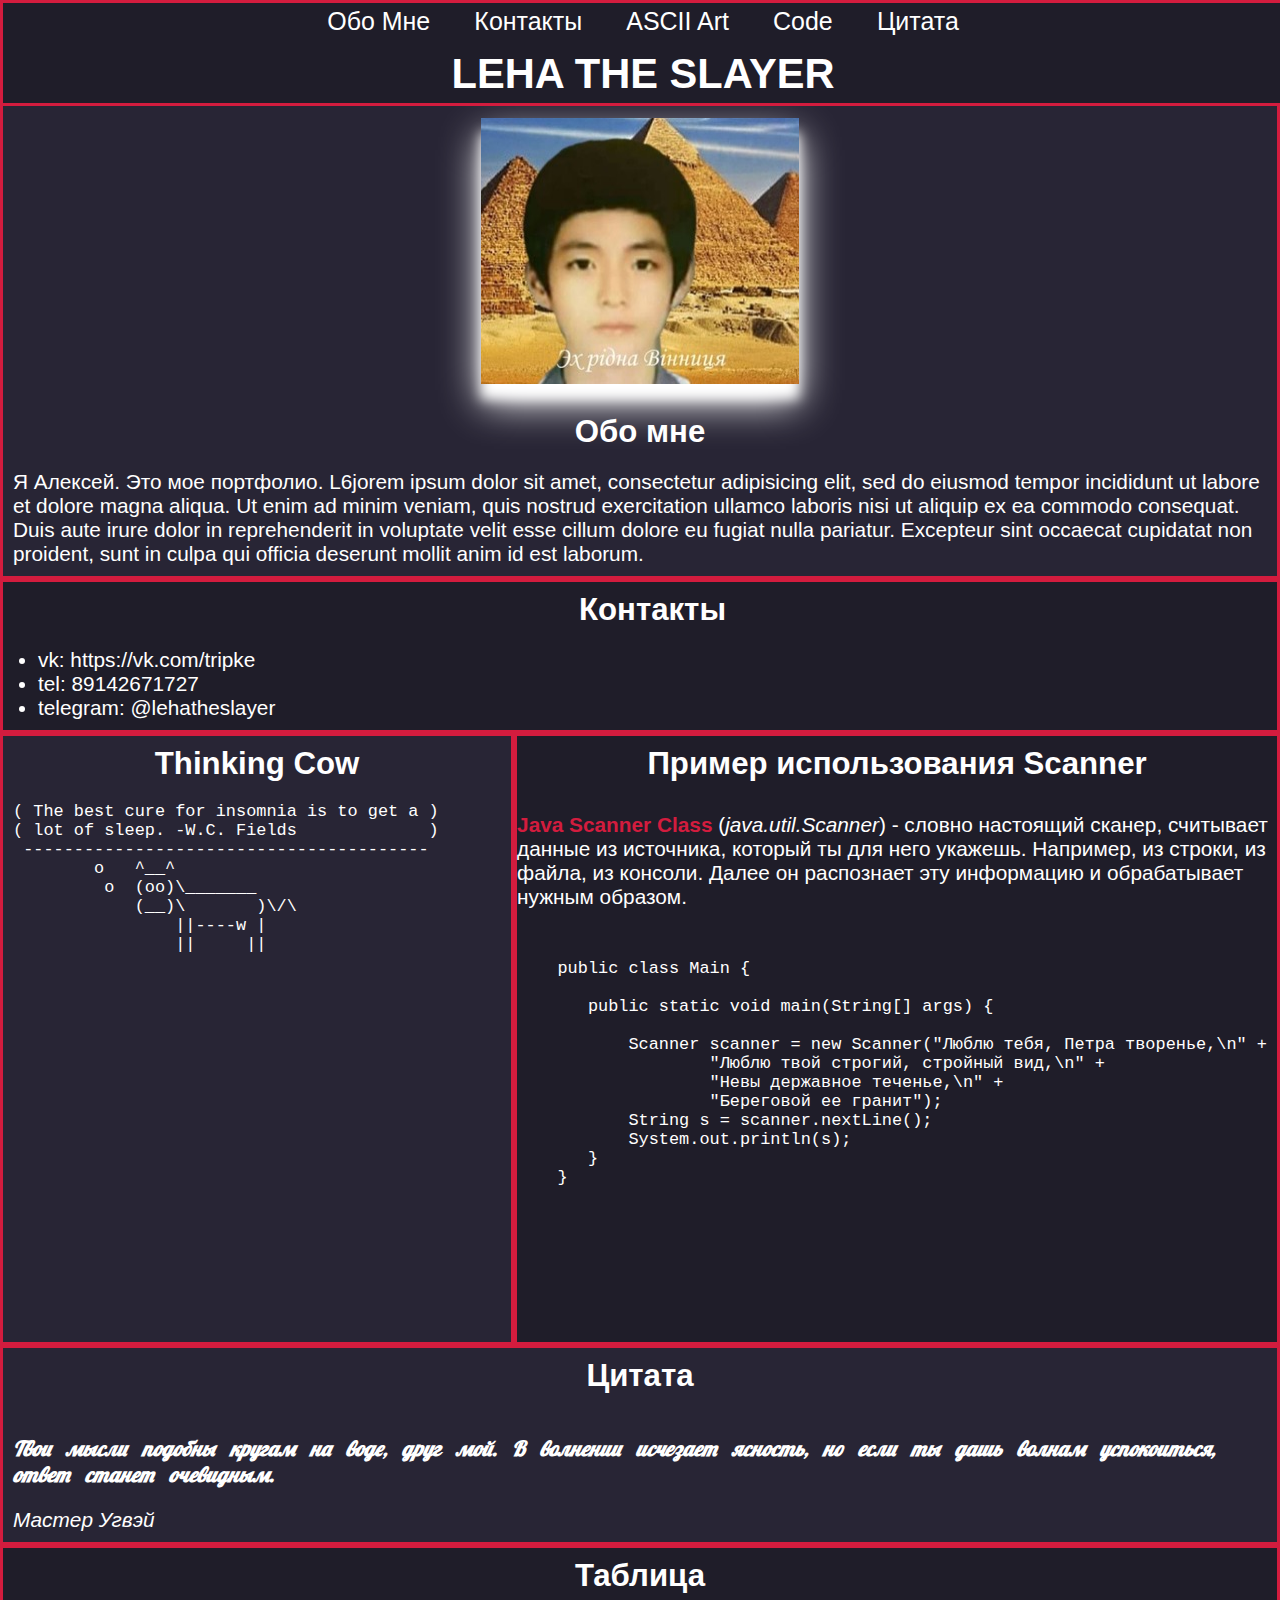
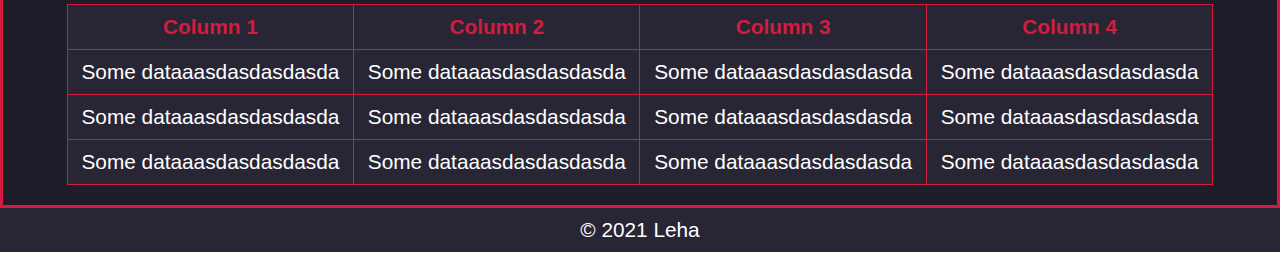
==== index.html @ 9b0031cd "init lab3" ====
<!DOCTYPE html>
<html lang="ru">
   <head>
      <meta charset="utf-8">
      <meta name="keywords" content="портфолио, разработка, программирование, web">
      <meta name="description" content="Портфолио">
      <title>Решетников Алексей</title>
      <link rel="stylesheet" href="css/style.css">
      <link rel="stylesheet" href="css/table.css">
      <link rel="preconnect" href="https://fonts.googleapis.com">
      <link rel="preconnect" href="https://fonts.gstatic.com" crossorigin>
      <link href="https://fonts.googleapis.com/css2?family=Lobster&?family=Open+Sans:wght@300&display=swap" rel="stylesheet">
   </head>
   <body>
      <header class="bg_1">
         <div class="header_nav_flex">
            <a class="nav_el"href="#about-me">Обо мне</a>
            <a class="nav_el"href="#contact">Контакты</a>
            <a class="nav_el"href="#ascii-art">ASCII art</a>
            <a class="nav_el"href="#code">Code</a>
            <a class="nav_el"href="#quote">Цитата</a>
         </div>
         <div>
            <h1 class="headline">LEHA THE SLAYER</h1>
         </div>
      </header>

      <main>
         <section id="about-me" class="bg_2">
            <img src="images/kaifudin.jpg" alt="" class="logo">
            <h2 class="headline">Обо мне</h2>
            <p class="headline">Я Алексей. Это мое портфолио. L6jorem ipsum dolor sit amet, consectetur adipisicing elit, sed do eiusmod tempor incididunt ut labore et dolore magna aliqua. Ut enim ad minim veniam, quis nostrud exercitation ullamco laboris nisi ut aliquip ex ea commodo consequat. Duis aute irure dolor in reprehenderit in voluptate velit esse cillum dolore eu fugiat nulla pariatur. Excepteur sint occaecat cupidatat non proident, sunt in culpa qui officia deserunt mollit anim id est laborum.</p>
         </section>

         <section id="contact" class="bg_1">
            <h2 class="headline">Контакты</h2>
            <ul class="headline">
               <li>vk: <a href="https://vk.com/tripke" target="_blank">https://vk.com/tripke</a></li>
               <li>tel: <a href="tel:+79142671727">89142671727</a></li>
               <li>telegram: <a href="https://t.me/lehatheslayer" target="_blank">@lehatheslayer</a></li>
            </ul>
         </section>

         <div class="horizontal_flex">
            <section id="ascii-art" class="bg_2">
               <h2 class="headline">Thinking Cow</h2>
               <pre class="headline">
( The best cure for insomnia is to get a )
( lot of sleep. -W.C. Fields             )
 ----------------------------------------
        o   ^__^
         o  (oo)\_______
            (__)\       )\/\
                ||----w |
                ||     ||
               </pre>

               <div class="indian_programming">
                  <iframe src="https://giphy.com/embed/ze3rUtqHVHRyZZi3ql" width="480" height="354" frameBorder="0" class="giphy-embed" allowFullScreen></iframe>
               </div>
            </section>

            <section id="code" class="bg_1">
               <h2 class="headline">Пример использования Scanner</h2>
               <p><strong>Java Scanner Class</strong> (<i>java.util.Scanner</i>) - словно настоящий сканер, считывает данные из источника, который ты для него укажешь.
                  Например, из строки, из файла, из консоли. Далее он распознает эту информацию и обрабатывает нужным образом.</p>

               <pre class="headline">
                  <code>
   public class Main {

      public static void main(String[] args) {

          Scanner scanner = new Scanner("Люблю тебя, Петра творенье,\n" +
                  "Люблю твой строгий, стройный вид,\n" +
                  "Невы державное теченье,\n" +
                  "Береговой ее гранит");
          String s = scanner.nextLine();
          System.out.println(s);
      }
   }
                  </code>
               </pre>
            </section>
         </div>

         <section id="quote" class="bg_2">
            <h2 class="headline">Цитата</h2>
            <blockquote class="headline">
               <p>Твои мысли подобны кругам на воде, друг мой. В волнении исчезает ясность, но если ты дашь волнам успокоиться, ответ станет очевидным.</p>
               <cite>Мастер Угвэй</cite>
            </blockquote>
         </section>

         <section id="table" class="bg_1">
            <h2 class="headline">Таблица</h2>
            <div class="table">
               <table>
                  <thead>
                     <tr>
                        <th>
                           Column 1
                        </th>
                        <th>
                           Column 2
                        </th>
                        <th>
                           Column 3
                        </th>
                        <th>
                           Column 4
                        </th>
                     </tr>
                  </thead>
                  <tbody>
                     <tr>
                        <td>Some dataaasdasdasdasda</td>
                        <td>Some dataaasdasdasdasda</td>
                        <td>Some dataaasdasdasdasda</td>
                        <td>Some dataaasdasdasdasda</td>
                     </tr>
                     <tr>
                        <td>Some dataaasdasdasdasda</td>
                        <td>Some dataaasdasdasdasda</td>
                        <td>Some dataaasdasdasdasda</td>
                        <td>Some dataaasdasdasdasda</td>
                     </tr>
                     <tr>
                        <td>Some dataaasdasdasdasda</td>
                        <td>Some dataaasdasdasdasda</td>
                        <td>Some dataaasdasdasdasda</td>
                        <td>Some dataaasdasdasdasda</td>
                     </tr>
                  </tbody>
               </table>
            </div>
         </section>
      </main>

      <footer class="bg_2">
         <p class="headline">&copy; 2021 Leha</p>
      </footer>
   </body>
</html>
---- css/style.css ----
body {
   padding: 0;
   margin: 0;
   color: #ffffff;
   font-size: 130%;
   font-family: 'Open Sans', sans-serif;
   white-space: inherit;
}

header {
   position: fixed;
   left: 0;
   top: 0;
   width: 100%;
   height: 100px;
}

header div {
   text-align: center;
}

main {
   margin-top: 100px;
}

footer {
   text-align: center;

}

.nav_el {
   font-size: 120%;
   line-height: 150%;
   padding: 0.5%;
   margin: 1%;
   text-transform: capitalize;
}

.logo {
   width: 318px;
   height: 266px;
   display: block;
   margin-left: auto;
   margin-right: auto;
   margin-top: 15px;
   box-shadow: 0 19px 38px #ffffff, 0 15px 12px #ffffff;
   margin-bottom: 20px;
}

#contact {
   padding-left: 25px;
}

.headline {
   margin: 0;
   padding: 10px;
}

.bg_1 {
   background: #1f1d29;
}

.bg_2 {
   background: #282535;
}

blockquote p {
   font-family: 'Lobster', cursive;
   word-spacing: 10px;
   font-weight: bold;
      font-style: oblique;
}

strong {
   color: #d31c3e;
}

h2 {
   text-align: center;
}

a {
    outline: none;
    text-decoration: none;
}
a:link {
    color: #ffffff;
}
a:visited {
    color: #ffffff;
}
a:focus {
    background: #d31c3e
}
a:hover {
    background: #d31c3e
}

section, header {
   border: solid #d31c3e;
}

.indian_programming {
   text-align: center;
}


@media screen and (max-width:1200px) {
   #code {
      display: none;
   }

   header {
      font-size: 80%;
      height: 80px;
   }

   main {
      margin-top: 80px;
   }
}

#ascii-art, #code {
   width:100%
}

.horizontal_flex {
   display: flex;
   flex-direction: row;
}
---- css/table.css ----
table, th, td {
   border: solid #d31c3e 1px;
   border-collapse: collapse;
}

.table {
   display: flex;
   flex-direction: column;
   margin-bottom: 20px;
   width: 90%;
   margin-left: auto;
   margin-right: auto;
}

th, td {
   text-align: center;
   background: #282535;
}

th {
   color: #d31c3e
}

th, td {
   padding: 10px;
}

@media screen and (max-width:935px) {
   table {
      display: flex;
      flex-direction: row;
   }

   thead tr, tbody tr {
      display: flex;
      flex-direction: column;
   }

   tbody {
      display: flex;
      flex-direction: row;
   }
}

@media screen and (max-width:793px) {
   tbody {
      display: flex;
      flex-direction: row;
      overflow-x: auto;
   }
}
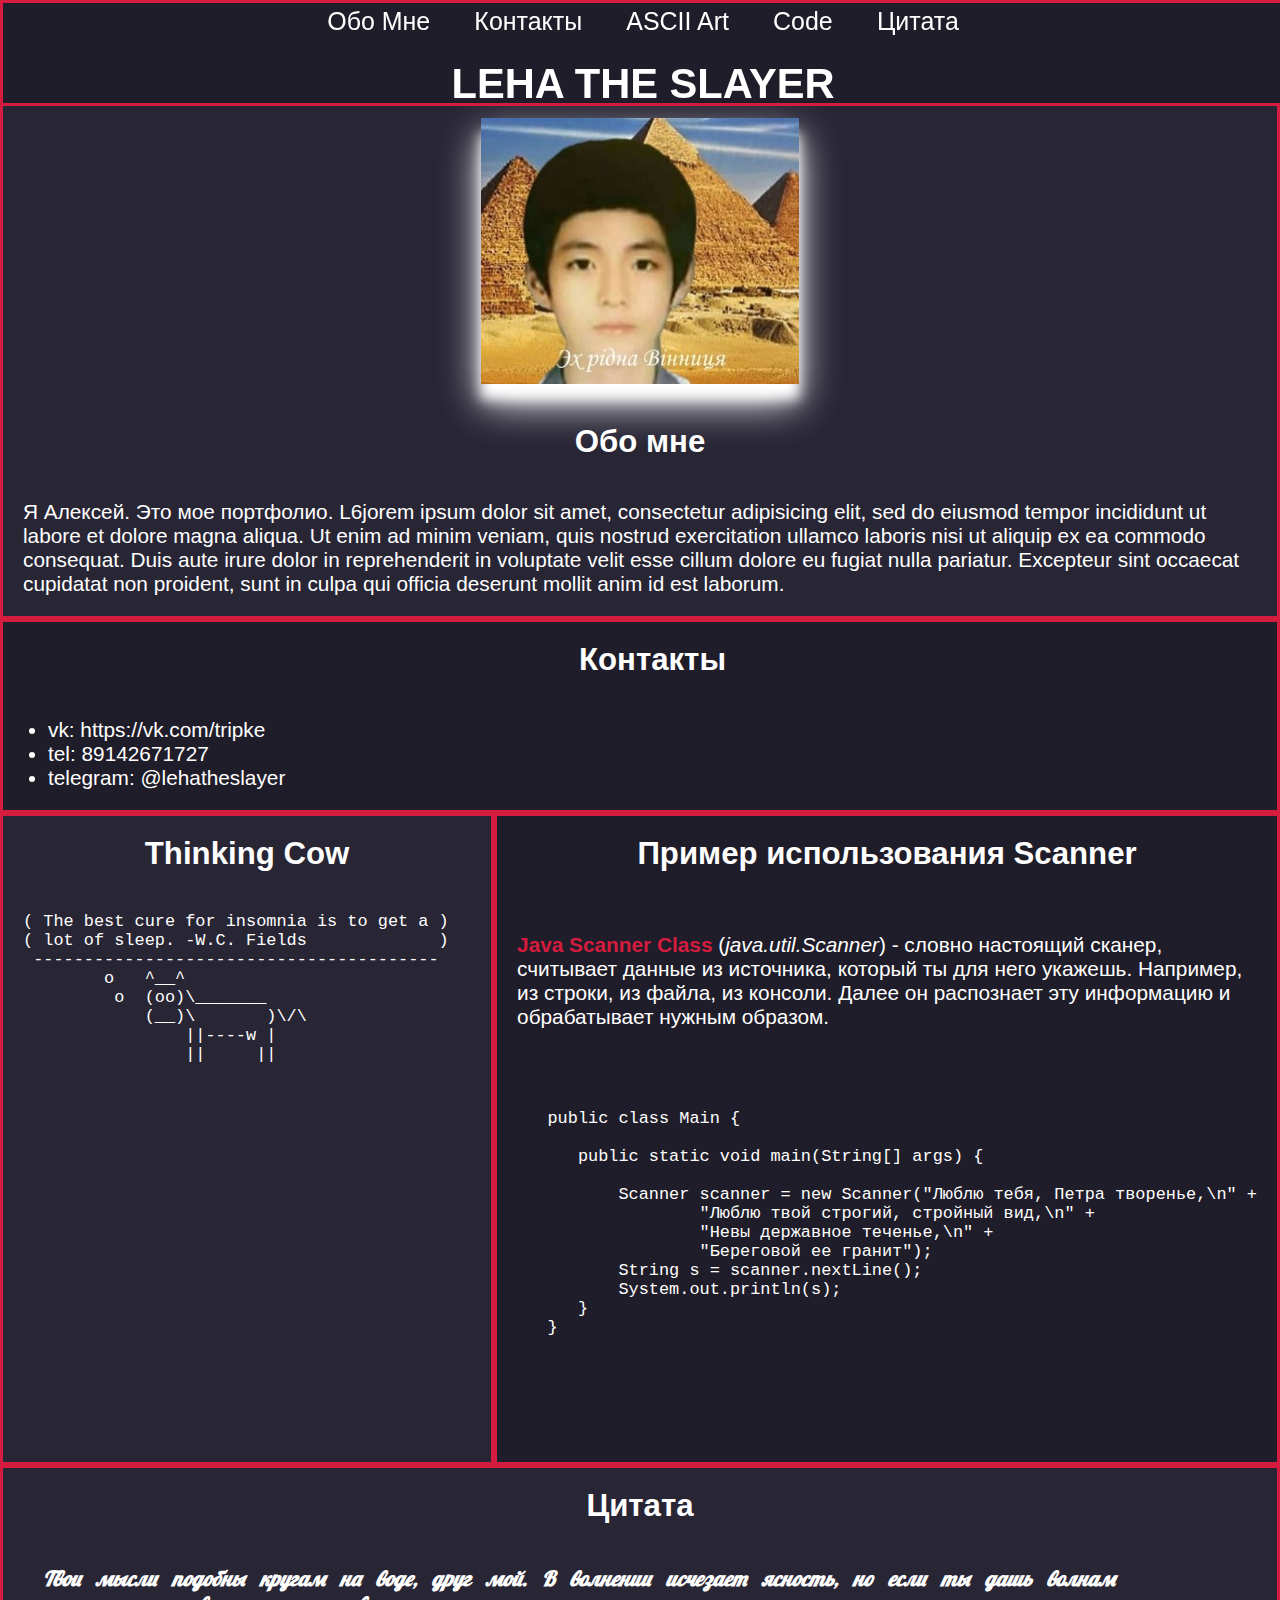
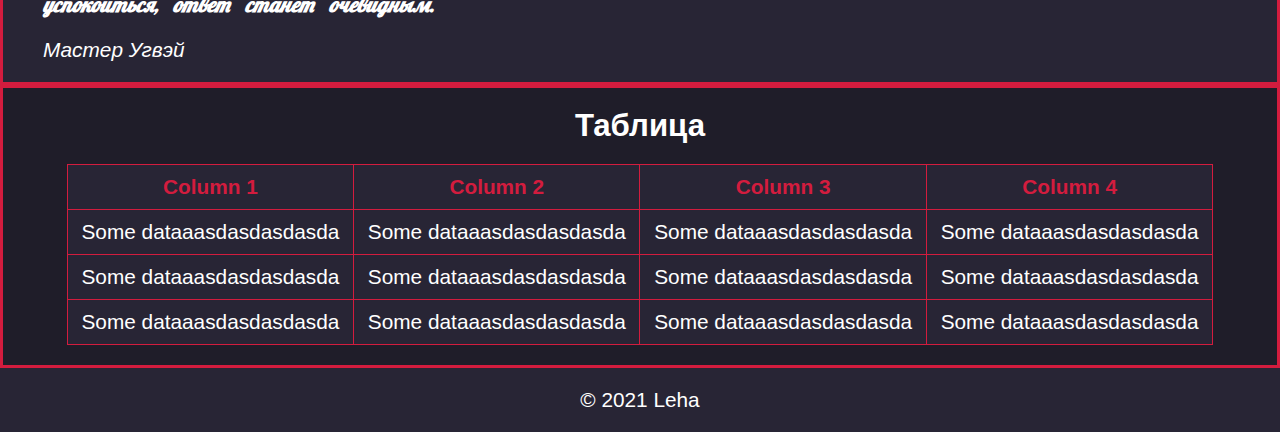
==== commit ebbc70aa: "code refactor" ====
--- a/index.html
+++ b/index.html
@@ -62,9 +62,10 @@
 
             <section id="code" class="bg_1">
                <h2 class="headline">Пример использования Scanner</h2>
-               <p><strong>Java Scanner Class</strong> (<i>java.util.Scanner</i>) - словно настоящий сканер, считывает данные из источника, который ты для него укажешь.
-                  Например, из строки, из файла, из консоли. Далее он распознает эту информацию и обрабатывает нужным образом.</p>
-
+               <div class="headline">
+                  <p><strong>Java Scanner Class</strong> (<i>java.util.Scanner</i>) - словно настоящий сканер, считывает данные из источника, который ты для него укажешь.
+                     Например, из строки, из файла, из консоли. Далее он распознает эту информацию и обрабатывает нужным образом.</p>
+               </div>
                <pre class="headline">
                   <code>
    public class Main {
@@ -86,7 +87,7 @@
 
          <section id="quote" class="bg_2">
             <h2 class="headline">Цитата</h2>
-            <blockquote class="headline">
+            <blockquote>
                <p>Твои мысли подобны кругам на воде, друг мой. В волнении исчезает ясность, но если ты дашь волнам успокоиться, ответ станет очевидным.</p>
                <cite>Мастер Угвэй</cite>
             </blockquote>
--- a/css/style.css
+++ b/css/style.css
@@ -53,7 +53,7 @@
 
 .headline {
    margin: 0;
-   padding: 10px;
+   padding: 20px;
 }
 
 .bg_1 {
@@ -68,7 +68,8 @@
    font-family: 'Lobster', cursive;
    word-spacing: 10px;
    font-weight: bold;
-      font-style: oblique;
+   font-style: oblique;
+   padding: 0;
 }
 
 strong {
--- a/css/table.css
+++ b/css/table.css
@@ -42,7 +42,7 @@
    }
 }
 
-@media screen and (max-width:793px) {
+@media screen and (max-width:845px) {
    tbody {
       display: flex;
       flex-direction: row;
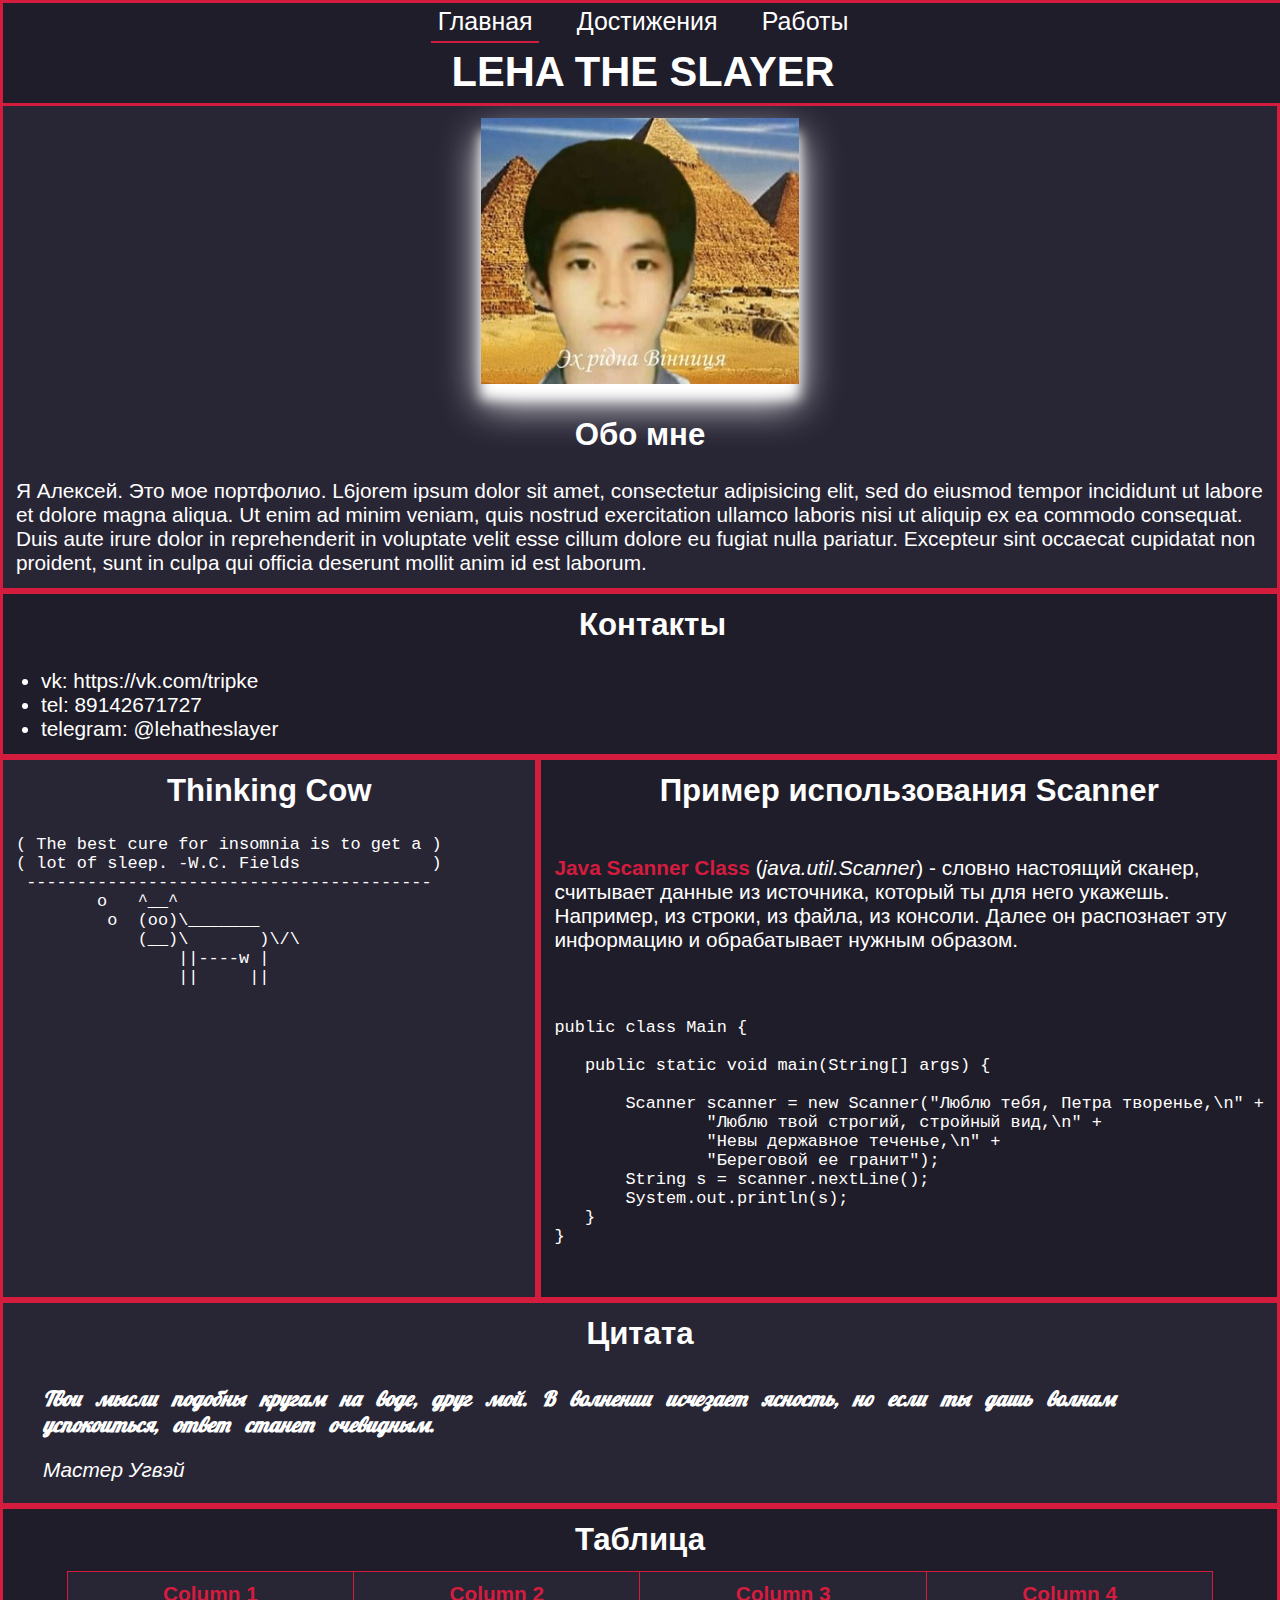
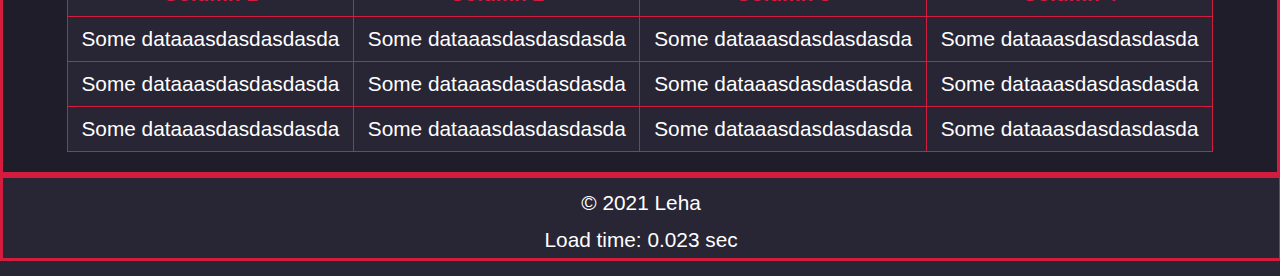
==== commit bfe9b6ae: "templates moved from web/templates to web/" ====
--- a/index.html
+++ b/index.html
@@ -5,6 +5,7 @@
       <meta name="keywords" content="портфолио, разработка, программирование, web">
       <meta name="description" content="Портфолио">
       <title>Решетников Алексей</title>
+      <script src="scripts/script.js"></script>
       <link rel="stylesheet" href="css/style.css">
       <link rel="stylesheet" href="css/table.css">
       <link rel="preconnect" href="https://fonts.googleapis.com">
@@ -13,15 +14,13 @@
    </head>
    <body>
       <header class="bg_1">
-         <div class="header_nav_flex">
-            <a class="nav_el"href="#about-me">Обо мне</a>
-            <a class="nav_el"href="#contact">Контакты</a>
-            <a class="nav_el"href="#ascii-art">ASCII art</a>
-            <a class="nav_el"href="#code">Code</a>
-            <a class="nav_el"href="#quote">Цитата</a>
+         <div>
+            <a class="nav_el" href="index.html" id="home">Главная</a>
+            <a class="nav_el" href="achievements.html" id="achievements">Достижения</a>
+            <a class="nav_el" href="works.html" id="works">Работы</a>
          </div>
          <div>
-            <h1 class="headline">LEHA THE SLAYER</h1>
+            <h1>LEHA THE SLAYER</h1>
          </div>
       </header>
 
@@ -54,10 +53,6 @@
                 ||----w |
                 ||     ||
                </pre>
-
-               <div class="indian_programming">
-                  <iframe src="https://giphy.com/embed/ze3rUtqHVHRyZZi3ql" width="480" height="354" frameBorder="0" class="giphy-embed" allowFullScreen></iframe>
-               </div>
             </section>
 
             <section id="code" class="bg_1">
@@ -68,18 +63,18 @@
                </div>
                <pre class="headline">
                   <code>
-   public class Main {
+public class Main {
 
-      public static void main(String[] args) {
+   public static void main(String[] args) {
 
-          Scanner scanner = new Scanner("Люблю тебя, Петра творенье,\n" +
-                  "Люблю твой строгий, стройный вид,\n" +
-                  "Невы державное теченье,\n" +
-                  "Береговой ее гранит");
-          String s = scanner.nextLine();
-          System.out.println(s);
-      }
+       Scanner scanner = new Scanner("Люблю тебя, Петра творенье,\n" +
+               "Люблю твой строгий, стройный вид,\n" +
+               "Невы державное теченье,\n" +
+               "Береговой ее гранит");
+       String s = scanner.nextLine();
+       System.out.println(s);
    }
+}
                   </code>
                </pre>
             </section>
--- a/css/style.css
+++ b/css/style.css
@@ -5,6 +5,7 @@
    font-size: 130%;
    font-family: 'Open Sans', sans-serif;
    white-space: inherit;
+   background: #282535;
 }
 
 header {
@@ -15,17 +16,20 @@
    height: 100px;
 }
 
+footer {
+   position: block;
+   bottom: 0;
+   width: 99.7%;
+   height: 80px;
+   text-align: center;
+}
+
 header div {
    text-align: center;
 }
 
 main {
    margin-top: 100px;
-}
-
-footer {
-   text-align: center;
-
 }
 
 .nav_el {
@@ -47,13 +51,18 @@
    margin-bottom: 20px;
 }
 
+header h1 {
+   margin: 0;
+   padding: 8px;
+}
+
 #contact {
    padding-left: 25px;
 }
 
 .headline {
    margin: 0;
-   padding: 20px;
+   padding: 13px;
 }
 
 .bg_1 {
@@ -69,7 +78,6 @@
    word-spacing: 10px;
    font-weight: bold;
    font-style: oblique;
-   padding: 0;
 }
 
 strong {
@@ -97,7 +105,7 @@
     background: #d31c3e
 }
 
-section, header {
+section, header, footer {
    border: solid #d31c3e;
 }
 
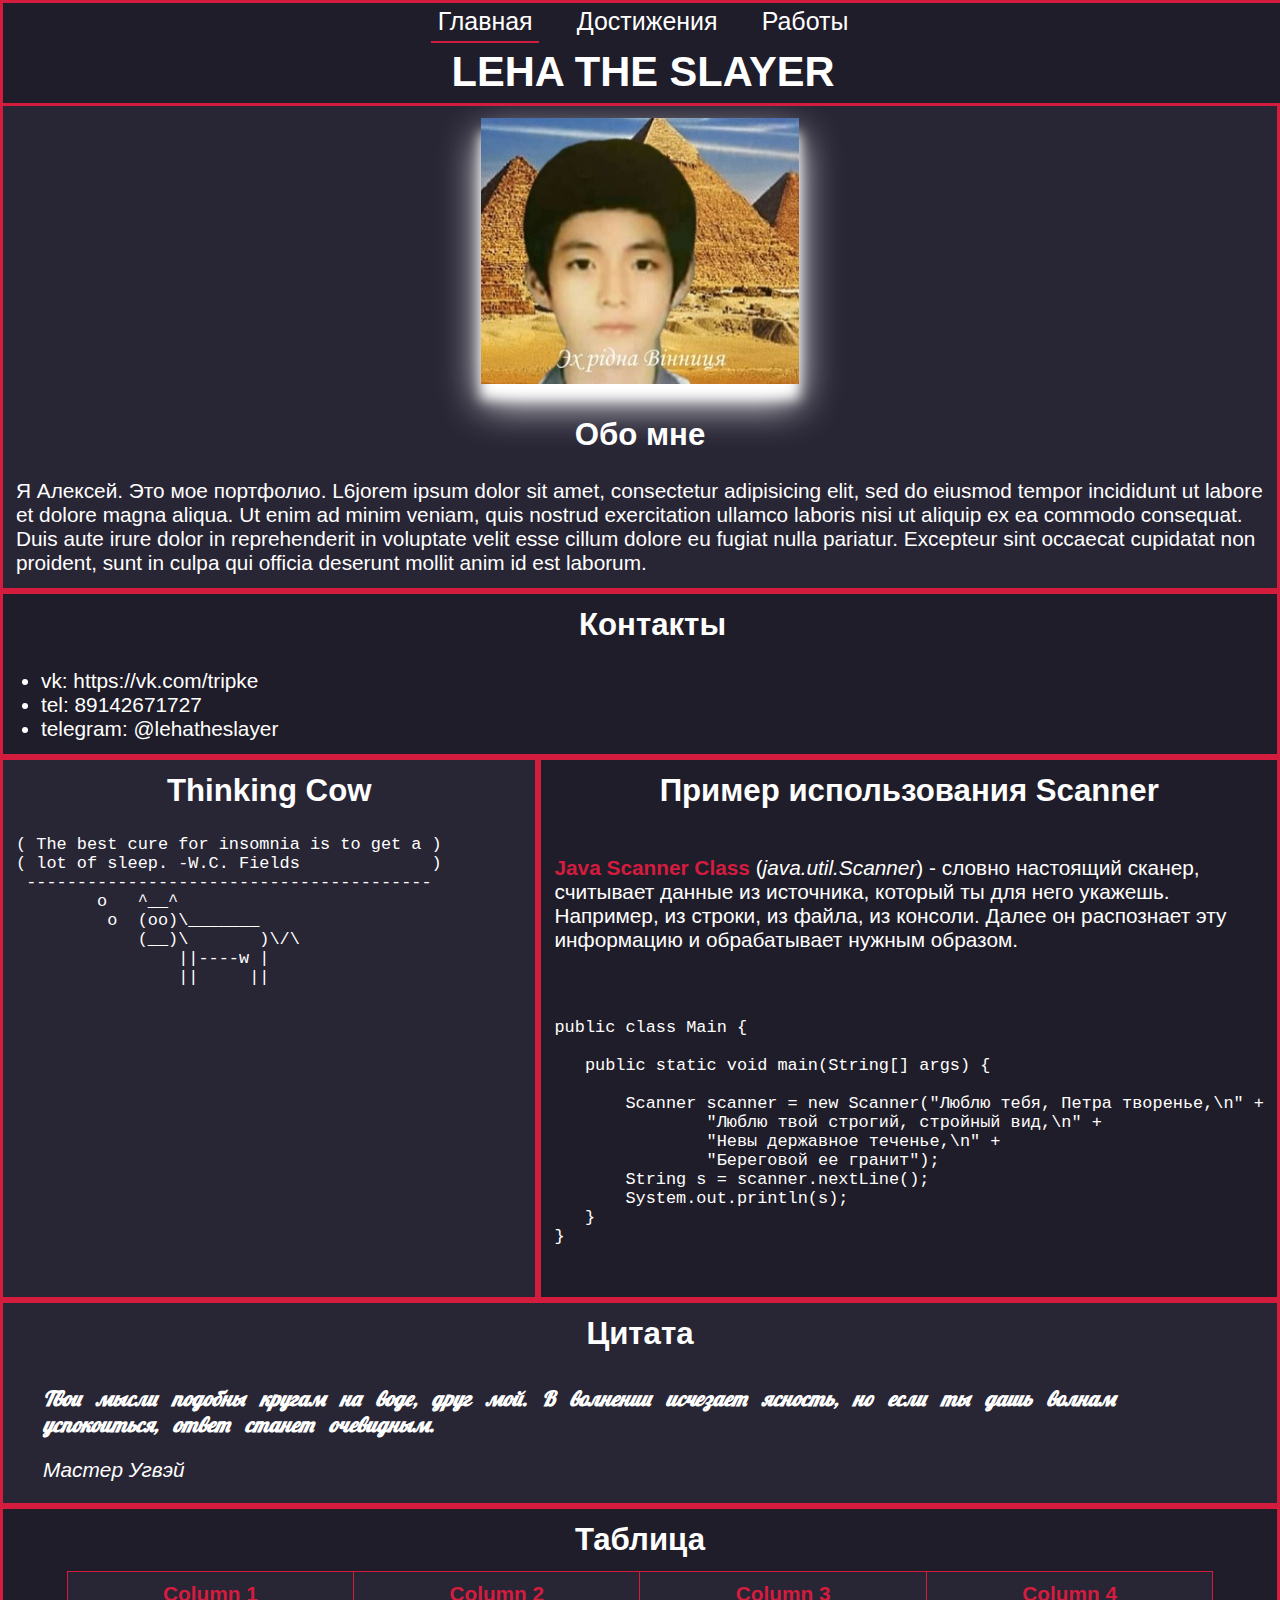
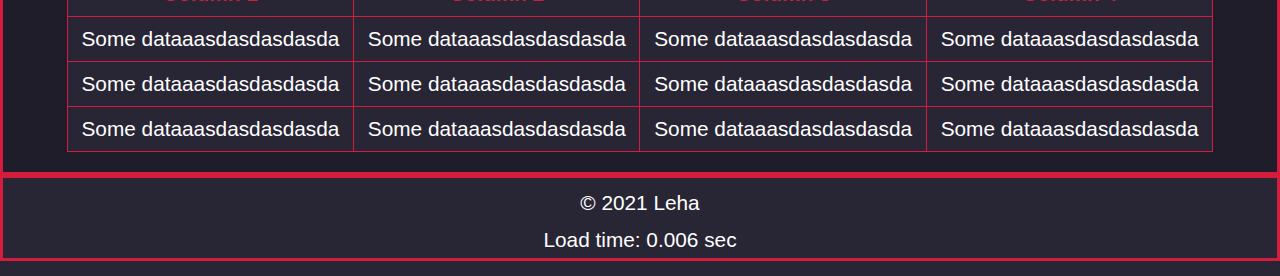
==== commit dbc11554: "refactored 4th lab" ====
--- a/index.html
+++ b/index.html
@@ -15,11 +15,11 @@
    <body>
       <header class="bg_1">
          <div>
-            <a class="nav_el" href="index.html" id="home">Главная</a>
+            <a class="nav_el" data-act="index" href="index.html" id="home">Главная</a>
             <a class="nav_el" href="achievements.html" id="achievements">Достижения</a>
             <a class="nav_el" href="works.html" id="works">Работы</a>
          </div>
-         <div>
+         <div id="lehatheslayer">
             <h1>LEHA THE SLAYER</h1>
          </div>
       </header>
--- a/css/style.css
+++ b/css/style.css
@@ -17,9 +17,7 @@
 }
 
 footer {
-   position: block;
    bottom: 0;
-   width: 99.7%;
    height: 80px;
    text-align: center;
 }
@@ -30,6 +28,8 @@
 
 main {
    margin-top: 100px;
+   display: flex;
+   flex-direction: column;
 }
 
 .nav_el {
@@ -137,3 +137,42 @@
    display: flex;
    flex-direction: row;
 }
+
+@media screen and (max-width: 500px) {
+   #ascii-art {
+      display: none;
+   }
+}
+
+@media screen and (max-width: 350px) {
+   .logo {
+      display: none;
+   }
+
+   #lehatheslayer {
+      display: none;
+   }
+}
+
+.gallery {
+   margin-left: auto;
+   margin-right: auto;
+   width: 60%;
+   display: flex;
+   flex-direction: row;
+   flex-wrap: wrap;
+
+   margin-bottom: 15px;
+}
+
+.gallery_item {
+   margin-left: auto;
+   margin-right: auto;
+
+   margin-top: 10px;
+   border: solid #d31c3e;
+}
+
+.gallery_item:hover {
+   box-shadow: 0 19px 38px #ffffff, 0 15px 12px #ffffff;
+}
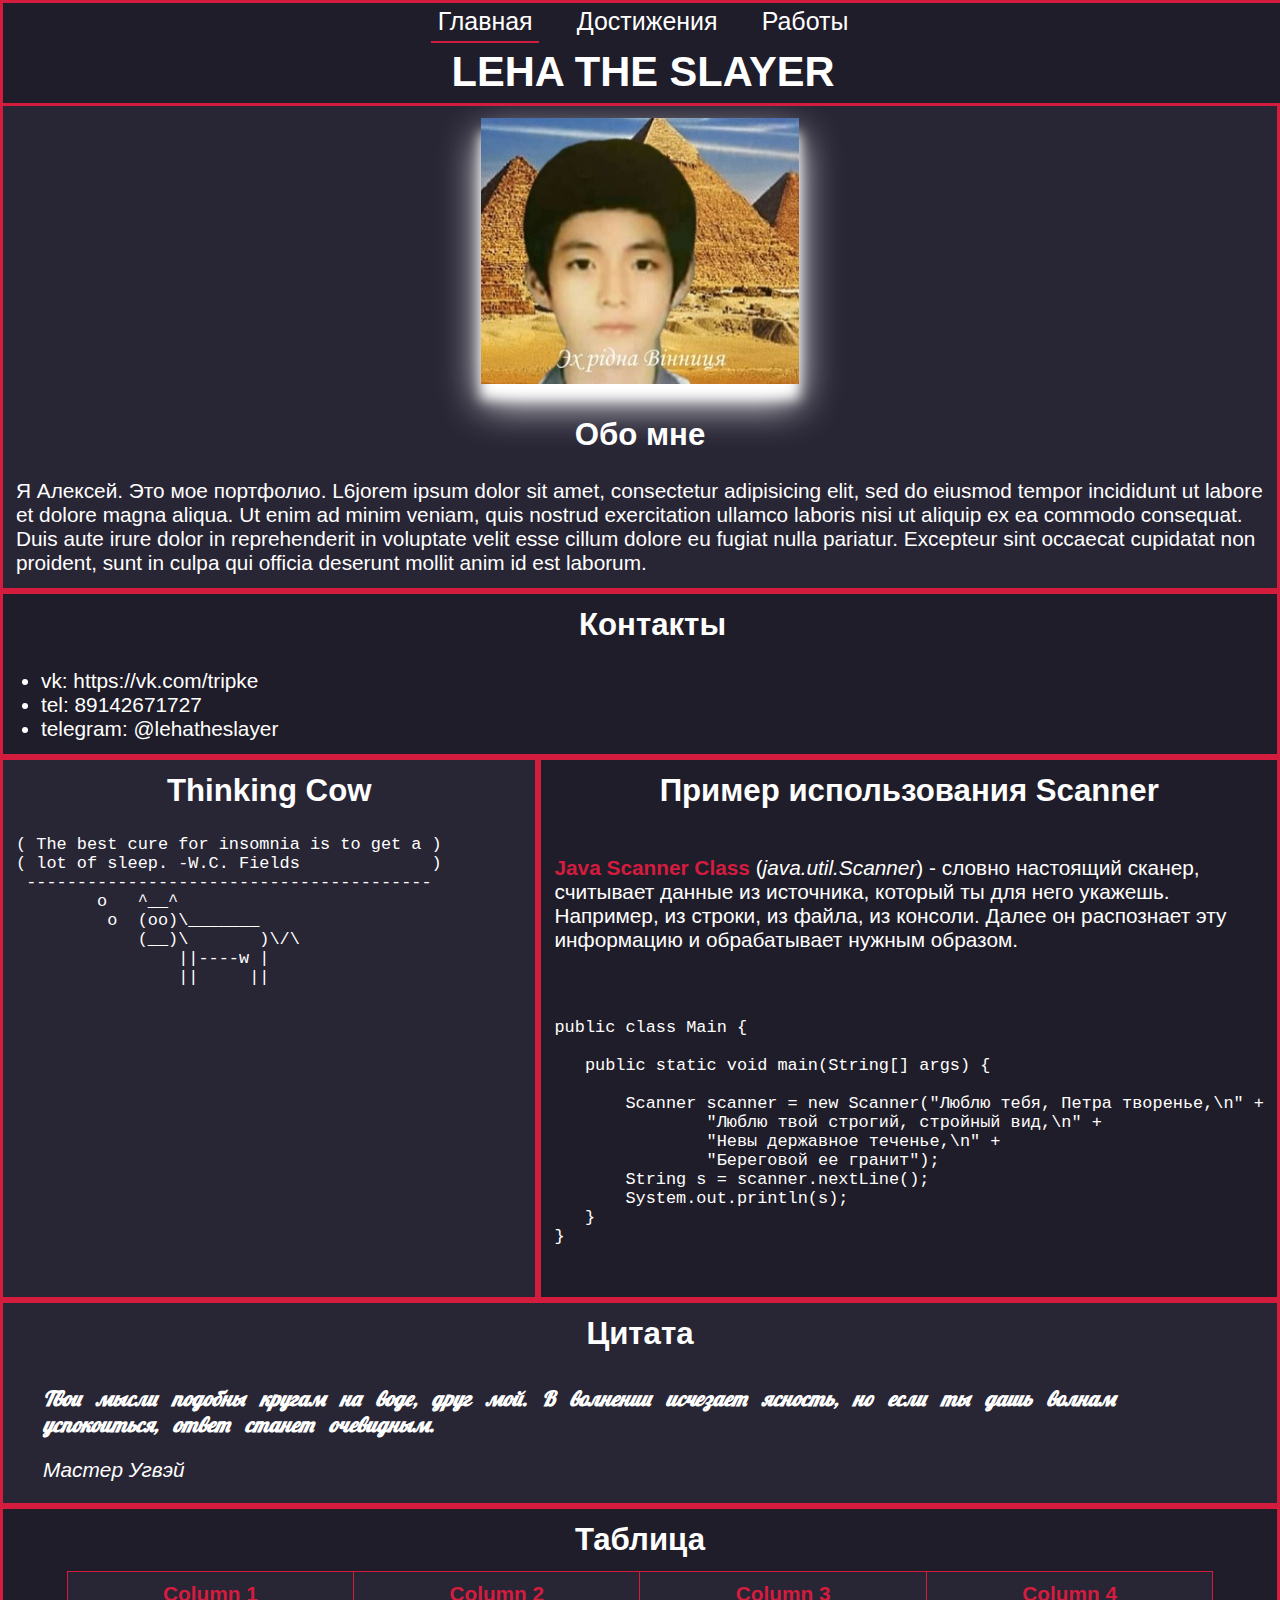
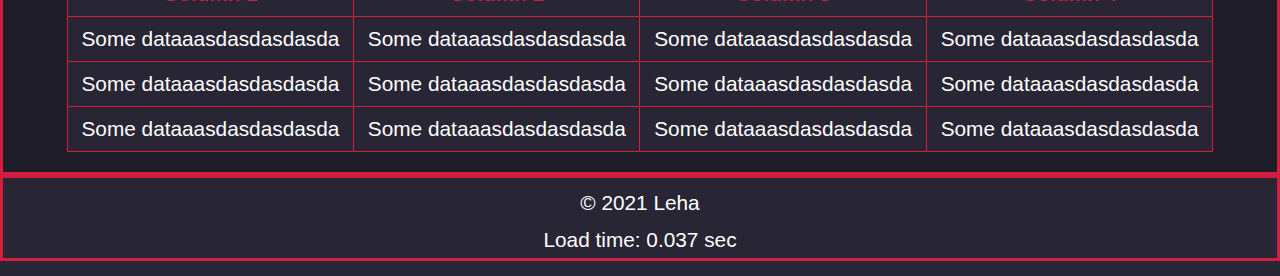
==== commit 63f86b7b: "table + js" ====
--- a/index.html
+++ b/index.html
@@ -15,9 +15,9 @@
    <body>
       <header class="bg_1">
          <div>
-            <a class="nav_el" data-act="index" href="index.html" id="home">Главная</a>
-            <a class="nav_el" href="achievements.html" id="achievements">Достижения</a>
-            <a class="nav_el" href="works.html" id="works">Работы</a>
+            <a class="nav_el" data-nav="nav" href="index.html" id="home">Главная</a>
+            <a class="nav_el" data-nav="nav" href="achievements.html" id="achievements">Достижения</a>
+            <a class="nav_el" data-nav="nav" href="works.html" id="works">Работы</a>
          </div>
          <div id="lehatheslayer">
             <h1>LEHA THE SLAYER</h1>
--- a/css/style.css
+++ b/css/style.css
@@ -176,3 +176,7 @@
 .gallery_item:hover {
    box-shadow: 0 19px 38px #ffffff, 0 15px 12px #ffffff;
 }
+
+.current_page {
+   border-bottom: 2px solid #d31c3e;
+}
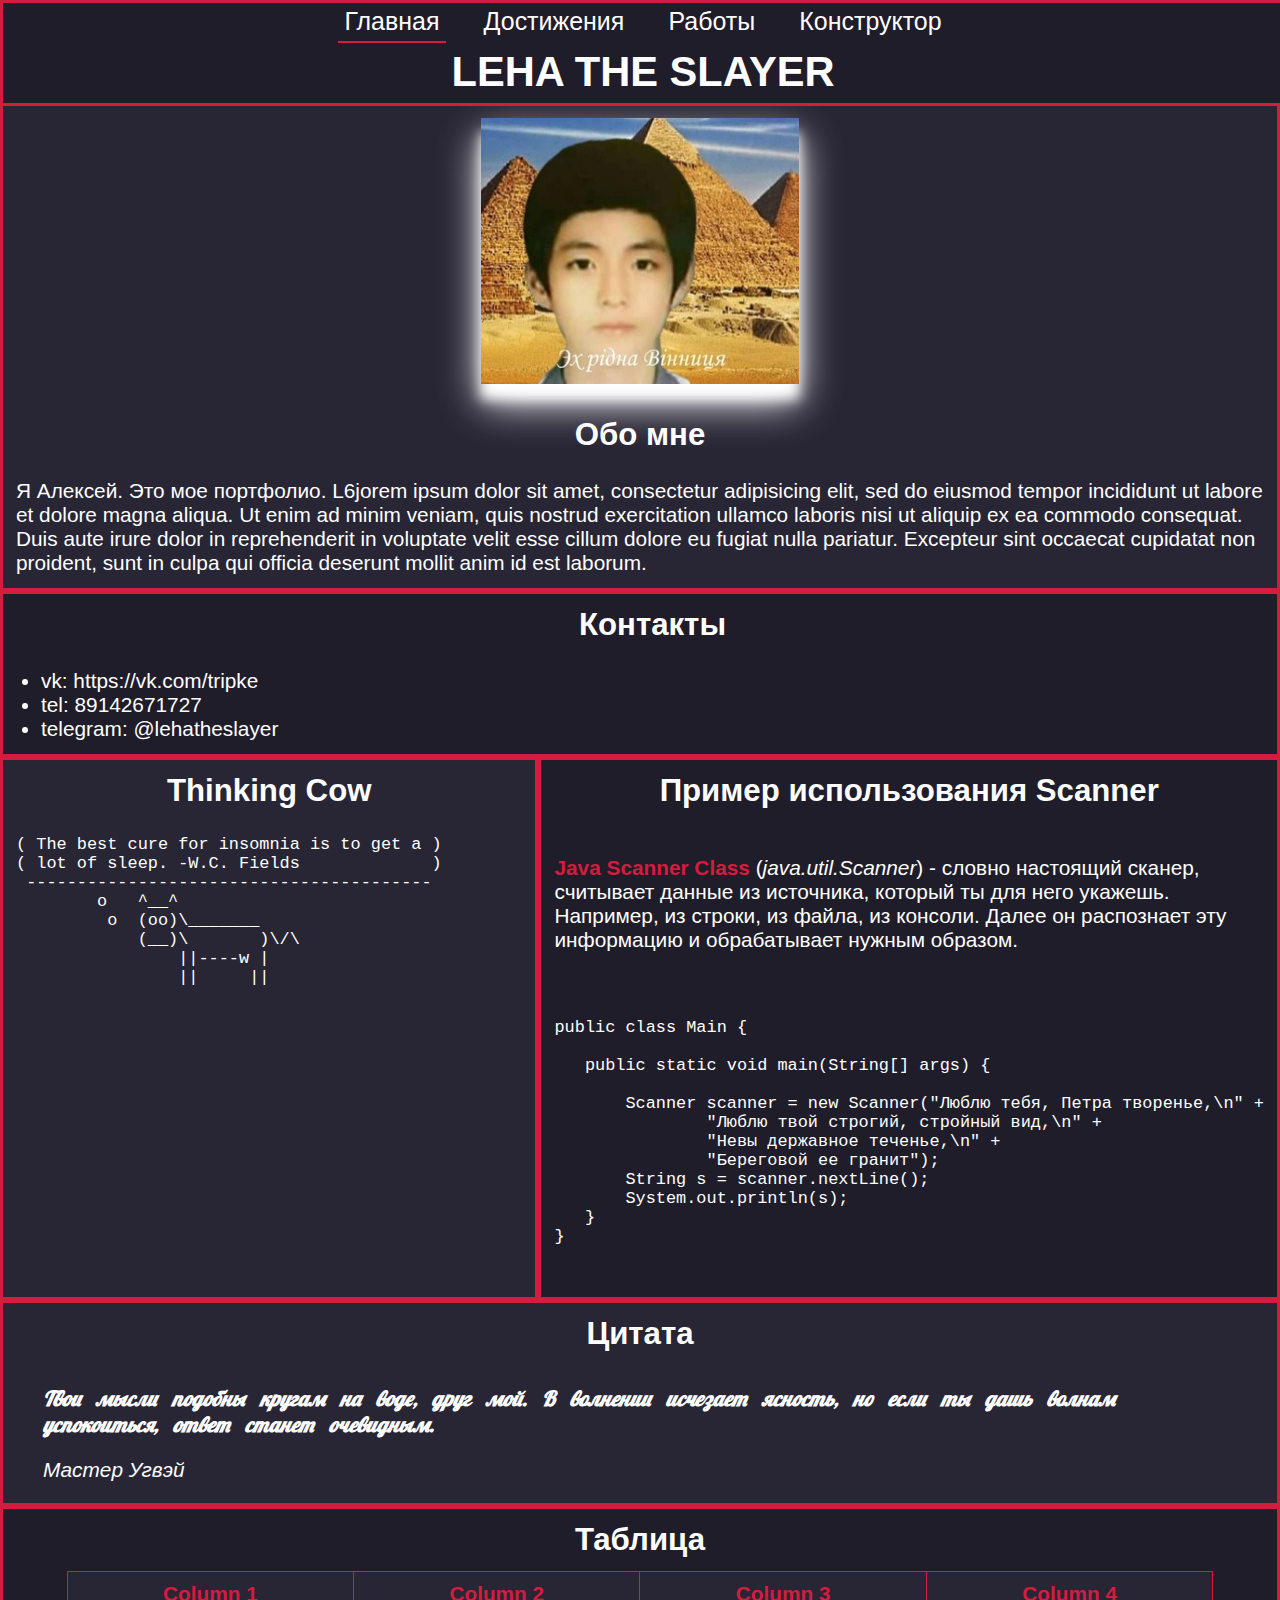
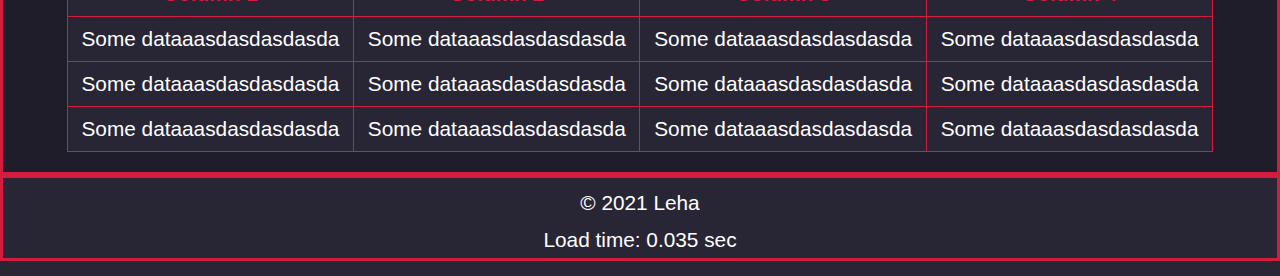
==== commit 074d438c: "lab5" ====
--- a/index.html
+++ b/index.html
@@ -18,6 +18,7 @@
             <a class="nav_el" data-nav="nav" href="index.html" id="home">Главная</a>
             <a class="nav_el" data-nav="nav" href="achievements.html" id="achievements">Достижения</a>
             <a class="nav_el" data-nav="nav" href="works.html" id="works">Работы</a>
+            <a class="nav_el" data-nav="nav" href="constructor.html" id="constructor">Конструктор</a>
          </div>
          <div id="lehatheslayer">
             <h1>LEHA THE SLAYER</h1>
--- a/css/style.css
+++ b/css/style.css
@@ -6,6 +6,7 @@
    font-family: 'Open Sans', sans-serif;
    white-space: inherit;
    background: #282535;
+   position: relative;
 }
 
 header {
@@ -17,10 +18,18 @@
 }
 
 footer {
-   bottom: 0;
+   /* position: absolute; */
+   /* bottom: 0; */
+   /* width: 100%; */
    height: 80px;
    text-align: center;
 }
+
+/* body::after {
+   content: "";
+   display: block;
+   height: 80px;
+} */
 
 header div {
    text-align: center;
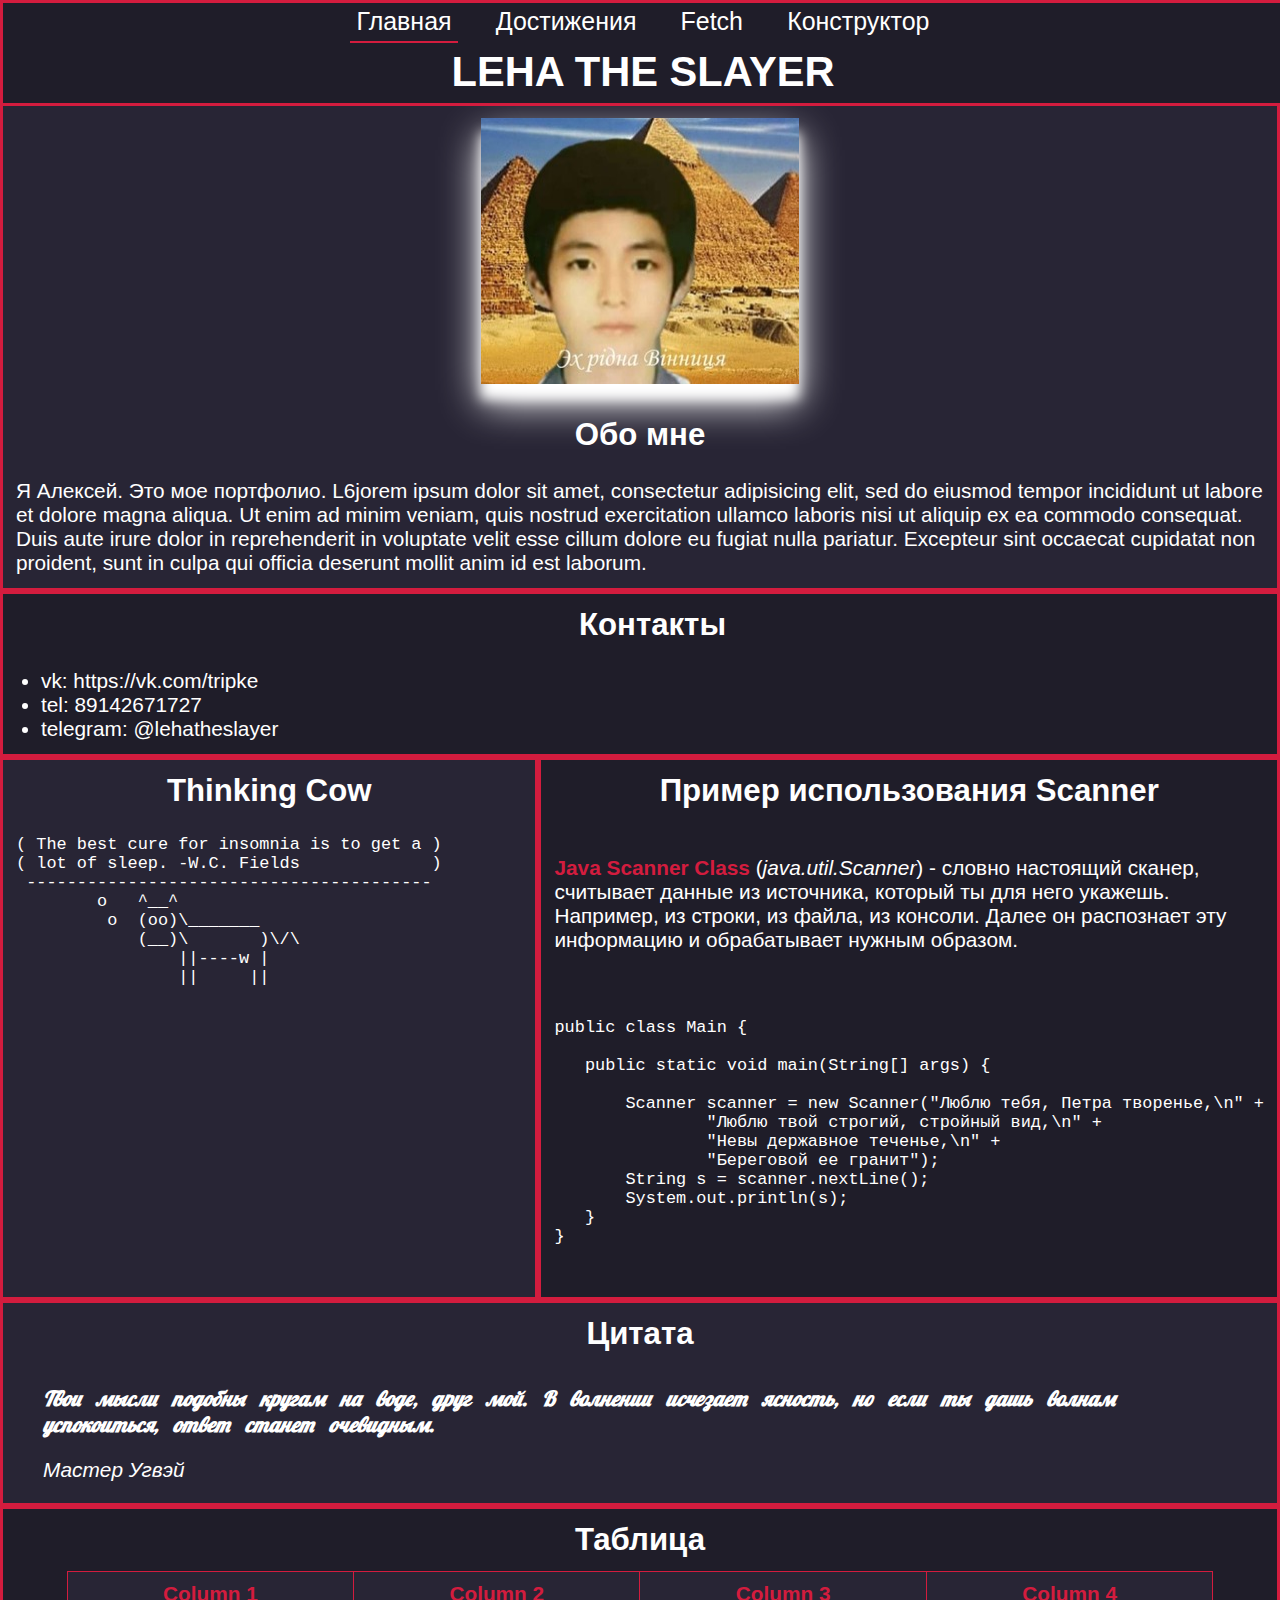
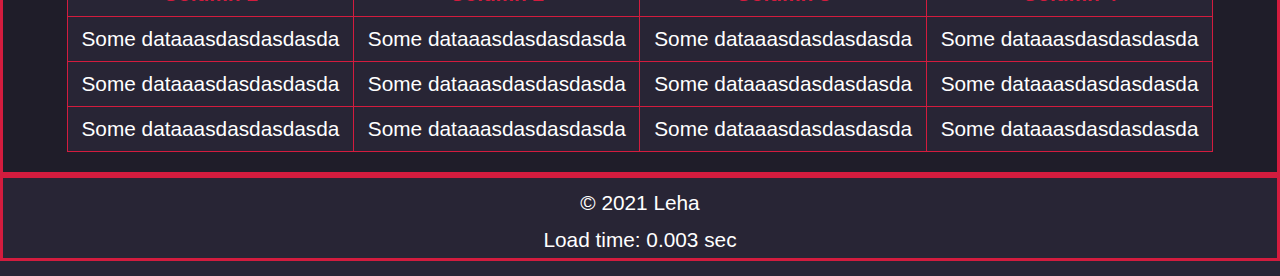
==== commit 3c662f58: "download lab6" ====
--- a/index.html
+++ b/index.html
@@ -17,7 +17,7 @@
          <div>
             <a class="nav_el" data-nav="nav" href="index.html" id="home">Главная</a>
             <a class="nav_el" data-nav="nav" href="achievements.html" id="achievements">Достижения</a>
-            <a class="nav_el" data-nav="nav" href="works.html" id="works">Работы</a>
+            <a class="nav_el" data-nav="nav" href="fetch.html" id="works">Fetch</a>
             <a class="nav_el" data-nav="nav" href="constructor.html" id="constructor">Конструктор</a>
          </div>
          <div id="lehatheslayer">
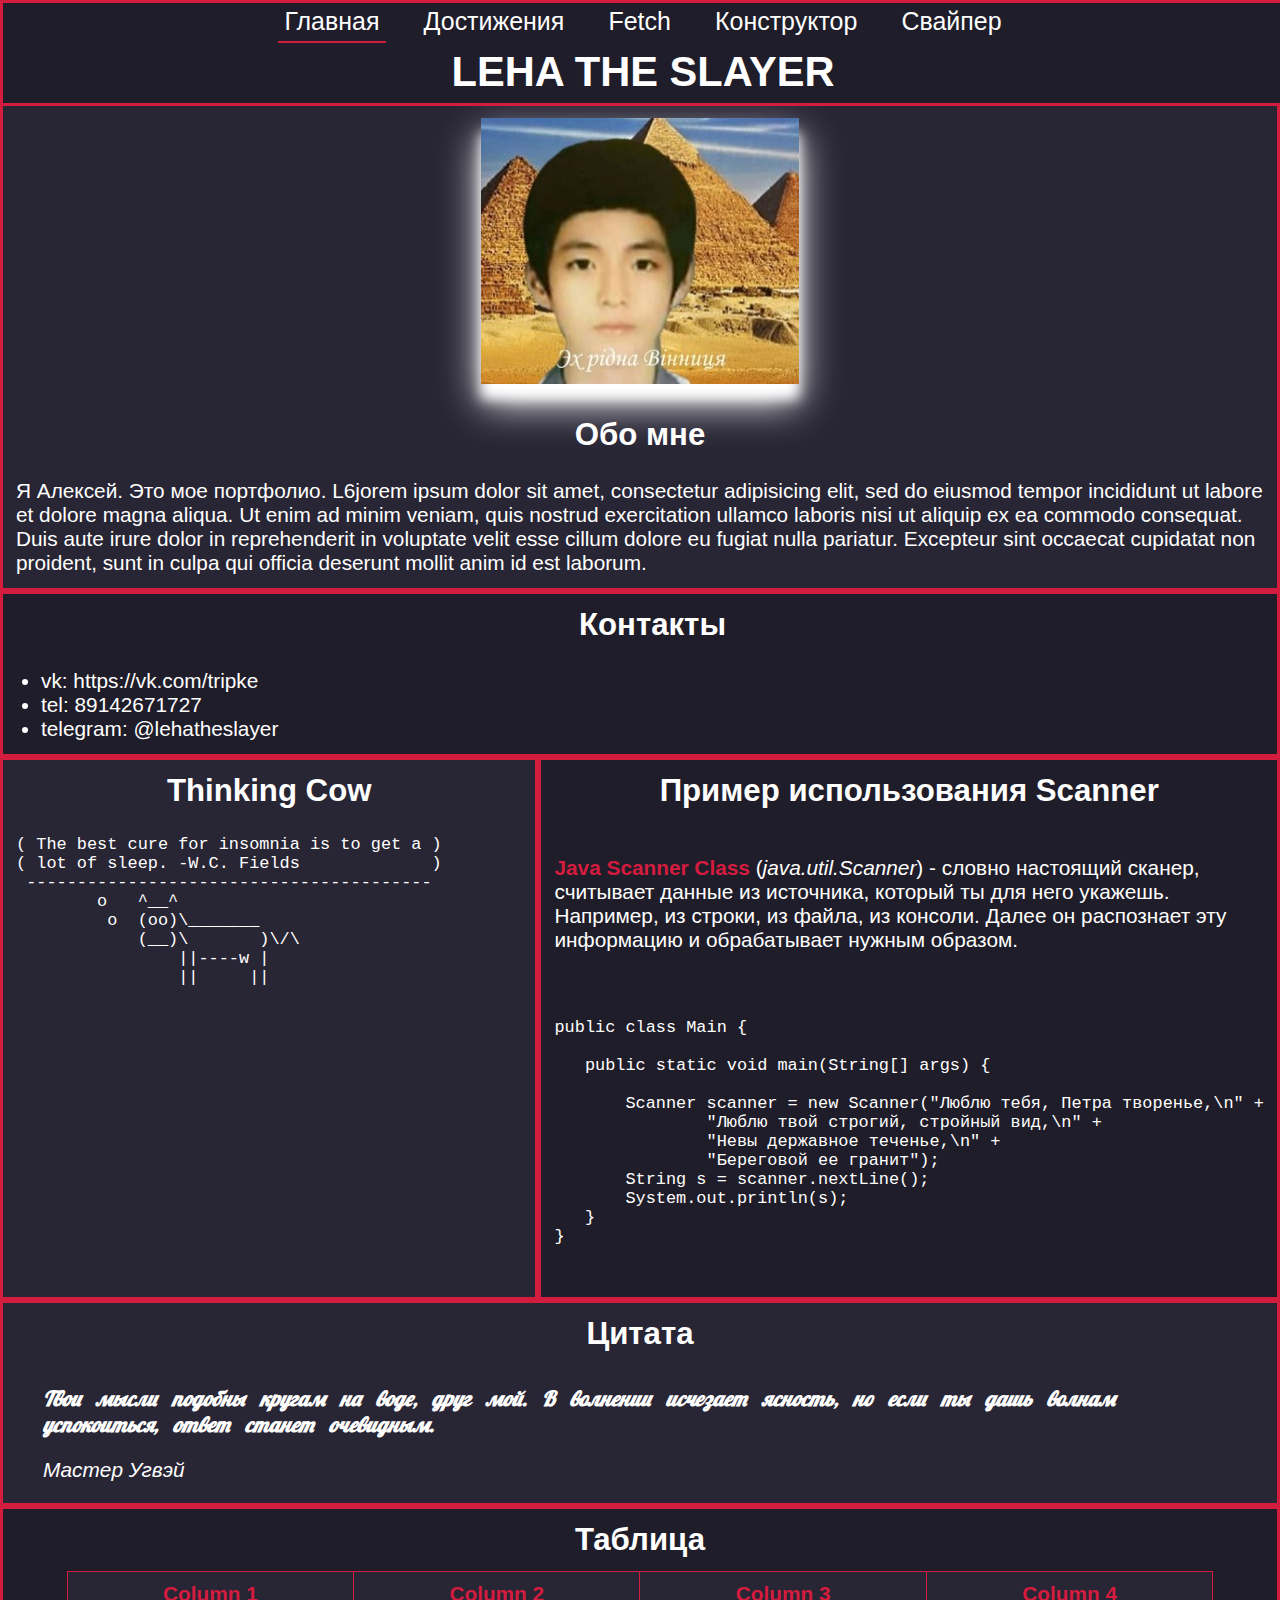
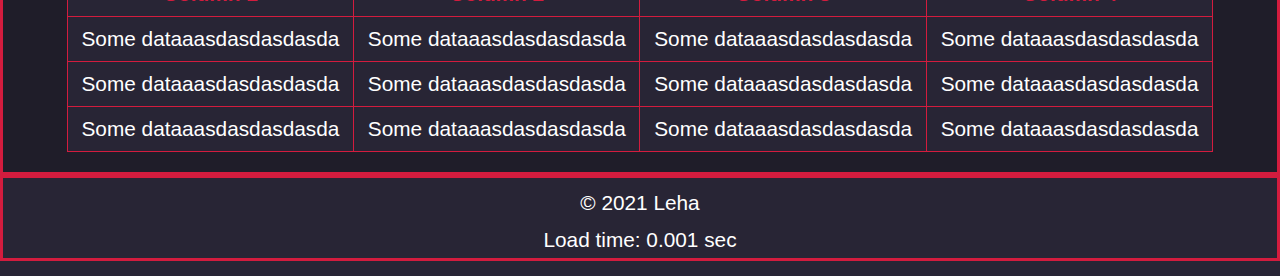
==== commit 11ed4ece: "make lab7" ====
--- a/index.html
+++ b/index.html
@@ -19,6 +19,7 @@
             <a class="nav_el" data-nav="nav" href="achievements.html" id="achievements">Достижения</a>
             <a class="nav_el" data-nav="nav" href="fetch.html" id="works">Fetch</a>
             <a class="nav_el" data-nav="nav" href="constructor.html" id="constructor">Конструктор</a>
+            <a class="nav_el" data-nav="nav" href="swiper.html" id="swiper">Свайпер</a>
          </div>
          <div id="lehatheslayer">
             <h1>LEHA THE SLAYER</h1>
--- a/css/style.css
+++ b/css/style.css
@@ -15,6 +15,7 @@
    top: 0;
    width: 100%;
    height: 100px;
+   z-index: 5;
 }
 
 footer {
